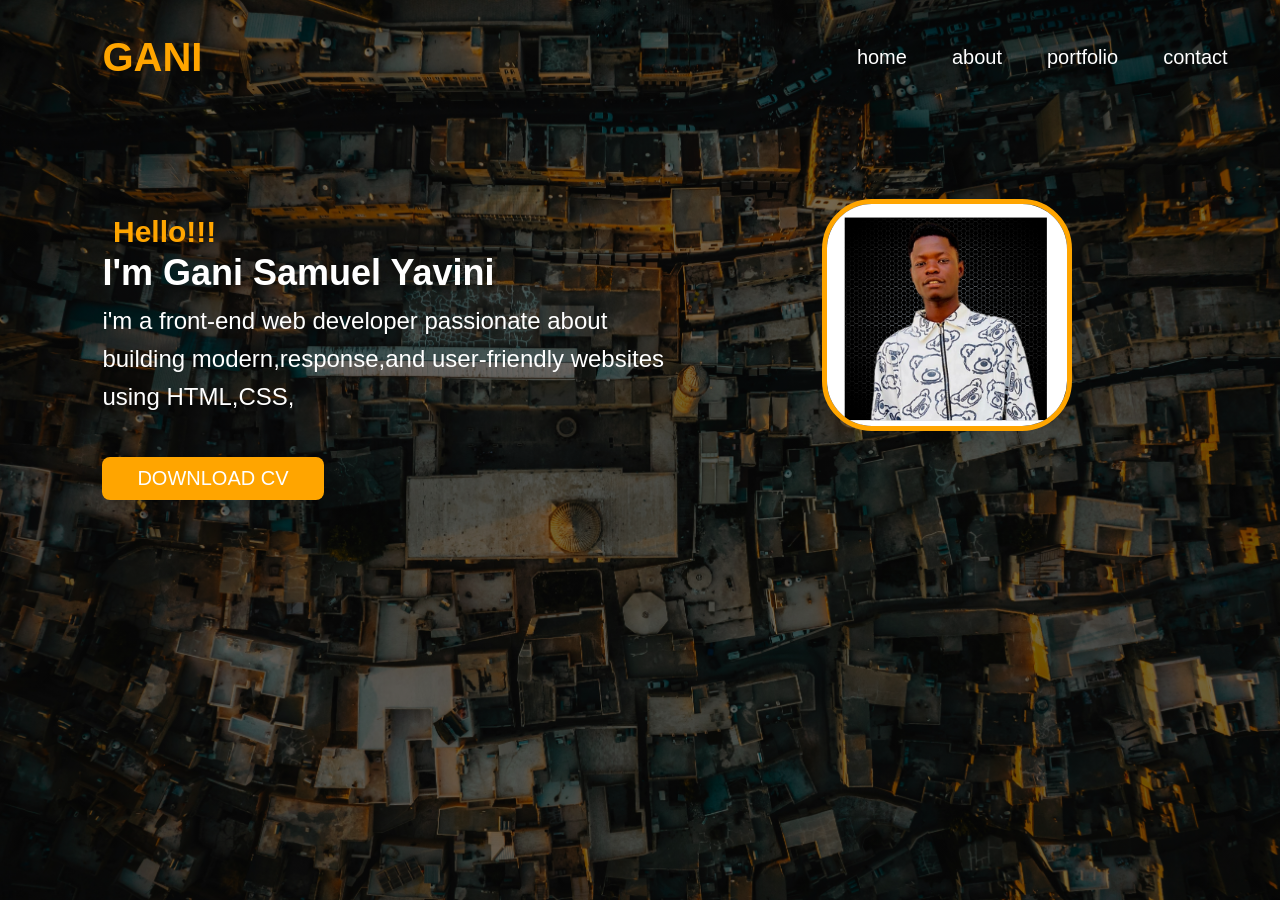
==== index.html @ 454b15b4 "Fix HTML formatting and structure" ====
<!DOCTYPE html>
<html lang="en">

<head>
         
  <!-- ===== META & BASIC SET UP ===== -->
  <meta charset="UTF-8">
  <meta http-equiv="X-UA-compatible " content="IE=edge">
  <meta name="viewport" content="width=device-width, initial-scale=1.0">
  
  

  <!-- ===== < PAGE TITLE ===== -->
  <title>GANI SAMUEL YAVINI| WEB DEVELOPER</title>

  <!-- ===== META TAGS ===== -->
  <meta name="DESCRIPTION"
    content=" I M GANI SAMUEL YAVINI- A PASSIONATE WEB DEVELOPER , I M RUN  HTML, CSS">
  <meta name="KEYWORDS"
    content="GANI SAMUEL YAVINI- I BASIC ON BOTH BACK-END AND FRONT-END WEB DEVELOPMENT,WUKARI,TARABA STATE,NIGERIA WEB DEVELOPER">
  <meta name="AUTHOR" content="GANI SAMUEL YAVINI ">

  <!-- ===== FAVICON ===== -->
  <Link rel="ICON"  type="IMAGE\PNG" href="favcon-save/sammy photo.jpg">

  <!-- ===== CUSTOM CSS ===== -->
    <link rel="stylesheet" href="style.css">

</head>



<body>  
      
  
  <header>
           <h1 class="menu">GANI</h1>
         <h1 class="hello">Hello!!!</h1>
     <nav> 
          <ul>
                <li><a href="index.html">home</a></li>
                <li><a href="about.html">about</a></li>
                <li><a href="portfolio.html">portfolio</a></li>
                <li><a href="contact.html">contact</a></li>

          </ul>
    </nav>
           
  </header>
     
<main>

    <section class="hero">
      <div class="hero-text">
               <h2 class="star" id="title">I'm Gani Samuel Yavini</h2>
               <P> i'm a front-end web developer passionate about building modern,response,and user-friendly websites using HTML,CSS,</P>
      
          <button id="cvbutton">DOWNLOAD CV</button>
         
      </div>
           <div class=" image">
               <img src="pro.png" alt="my portfolio">
            </div>
    </section>
</main>


     <!-- ==== javascript connection ==== -->
      <script src="script.js"></script>



</body>


   
</html>
---- style.css ----
* {
     margin:0;
     padding:0;
     box-sizing: border-box;
}


html {
    scroll-behavior: smooth;
}


/* BODY */
body{
    background: linear-gradient(rgba(0,0,0,0.55), rgba(0,0,0,0.55)),
                    url("SECOND.jpg");
    background-size: cover;
    background-position: center;
    background-repeat: no-repeat;
    min-height: 100vh;
    color: white;
    font-family: Arial, Helvetica, sans-serif;
}

/* HEADER */
header{
    display:flex;
    justify-content:space-between;
    align-items:center;
    padding:25px 8%;
}

/* LOGO */
.menu{
    color:orange;
    font-size:40px;
    margin:0;
}
.hello{
    color:orange;
    font-size:30px;
    margin-bottom:30px;
    position: relative;
    right: 330px;
    top: 190px;
}

button {
    margin-top: 30px;
    padding: 10px 35px;
    font-size: 20px;
    background: orange;
    color: white;
    border: none;
    border-radius: 8px;
    cursor: pointer;
    position: relative;
    top: 10px;
}


/* NAVIGATION */
nav ul{
    display:flex;
    list-style:none;
    gap:25px;
    padding:0;
    margin:0;
}

nav a{
    color:white;
    text-decoration:none;
    font-size:20px;
    margin-left: 20px;
    position: relative;
    left: 50px;

}


/* HERO SECTION */
.hero{
  width:80%;
  max-width:1200px;
    padding:80px 8%;
    display: flex;
    justify-content: space-between;
    align-items: center;
}

.hero-text {
    flex: 1;
    line-height: 1.6;
    font-size: x-large;
    position: relative;
    top: 50px;
}

.image img {
    width: 250px;
    height: auto;
    position: relative;
    left: 150px;
    object-fit: cover;
    border-radius: 50px;
      border: 5px solid orange;
} 

/* ABOUT SECTION */

.about {
    min-height: 80vh;
    display: flex;
    align-items: center;
    justify-content: center;
    gap: 70px;
    padding: 50px 8%;
}

/* IMAGE */

.about-image img {
    width: 300px;
    height: 300px;
    object-fit: cover;
    border-radius: 60%;
    border: 5px solid orange;
}

/* TEXT */

.about-text {
    max-width: 600px;
}

.about-text h2 {
    color: orange;
    font-size: 45px;
    margin-bottom: 10px;
}

.about-text h3 {
    font-size: 30px;
    margin-bottom: 20px;
}

.about-text p {
    font-size: 18px;
    line-height: 1.7;
    margin-bottom: 15px;
}

/* BUTTON */

.about-btn {
    display: inline-block;
    margin-top: 15px;
    padding: 12px 25px;
    background: orange;
    color: black;
    text-decoration: none;
    border-radius: 5px;
    font-weight: bold;
}

.about-btn:hover {
    background: white;
    color: orange;
}
    

/* CONTACT SECTION */

.contact {
    min-height: 80vh;
    display: flex;
    justify-content: center;
    align-items: center;
    gap: 80px;
    padding: 60px 8%;
}

/* CONTACT TEXT */

.contact-text {
    max-width: 450px;
}

.contact-text h2 {
    color: orange;
    font-size: 45px;
    margin-bottom: 15px;
}

.contact-text h3 {
    font-size: 30px;
    margin-bottom: 20px;
}

.contact-text p {
    font-size: 18px;
    line-height: 1.6;
    margin-bottom: 12px;
}

/* CONTACT FORM */

.contact-form {
    width: 400px;
    display: flex;
    flex-direction: column;
    gap: 15px;
}

.contact-form input,
.contact-form textarea {
    width: 100%;
    padding: 15px;
    border: none;
    outline: none;
    border-radius: 5px;
    font-size: 16px;
    box-sizing: border-box;
}

.contact-form textarea {
    resize: vertical;
}

/* SEND BUTTON */

.contact-form button {
    padding: 15px;
    border: none;
    border-radius: 5px;
    background: orange;
    color: black;
    font-size: 17px;
    font-weight: bold;
    cursor: pointer;
}

.contact-form button:hover {
    background: white;
    color: orange;
}

/* PORTFOLIO */

.portfolio {
    min-height: 80vh;
    padding: 60px 8%;
    text-align: center;
}

.portfolio h2 {
    color: orange;
    font-size: 45px;
    margin-bottom: 10px;
}

.portfolio-intro {
    font-size: 18px;
    margin-bottom: 40px;
}

.project-container {
    display: flex;
    justify-content: center;
    gap: 70px;
    flex-wrap: wrap;
}

.project-card {
    width: 300px;
    background: rgba(255, 255, 255, 0.1);
    padding: 20px;
    border-radius: 10px;
    backdrop-filter: blur(5px);
}

.project-card img {
    width: 100%;
    height: 180px;
    object-fit: cover;
    border-radius: 8px;
}

.project-card h3 {
    margin: 15px 0 10px;
    font-size: 24px;
}

.project-card p {
    line-height: 1.5;
    margin-bottom: 20px;
}

.project-btn {
    display: inline-block;
    padding: 10px 20px;
    background: orange;
    color: black;
    text-decoration: none;
    border-radius: 5px;
    font-weight: bold;
}

.project-btn:hover {
    background: white;
    color: orange;
}
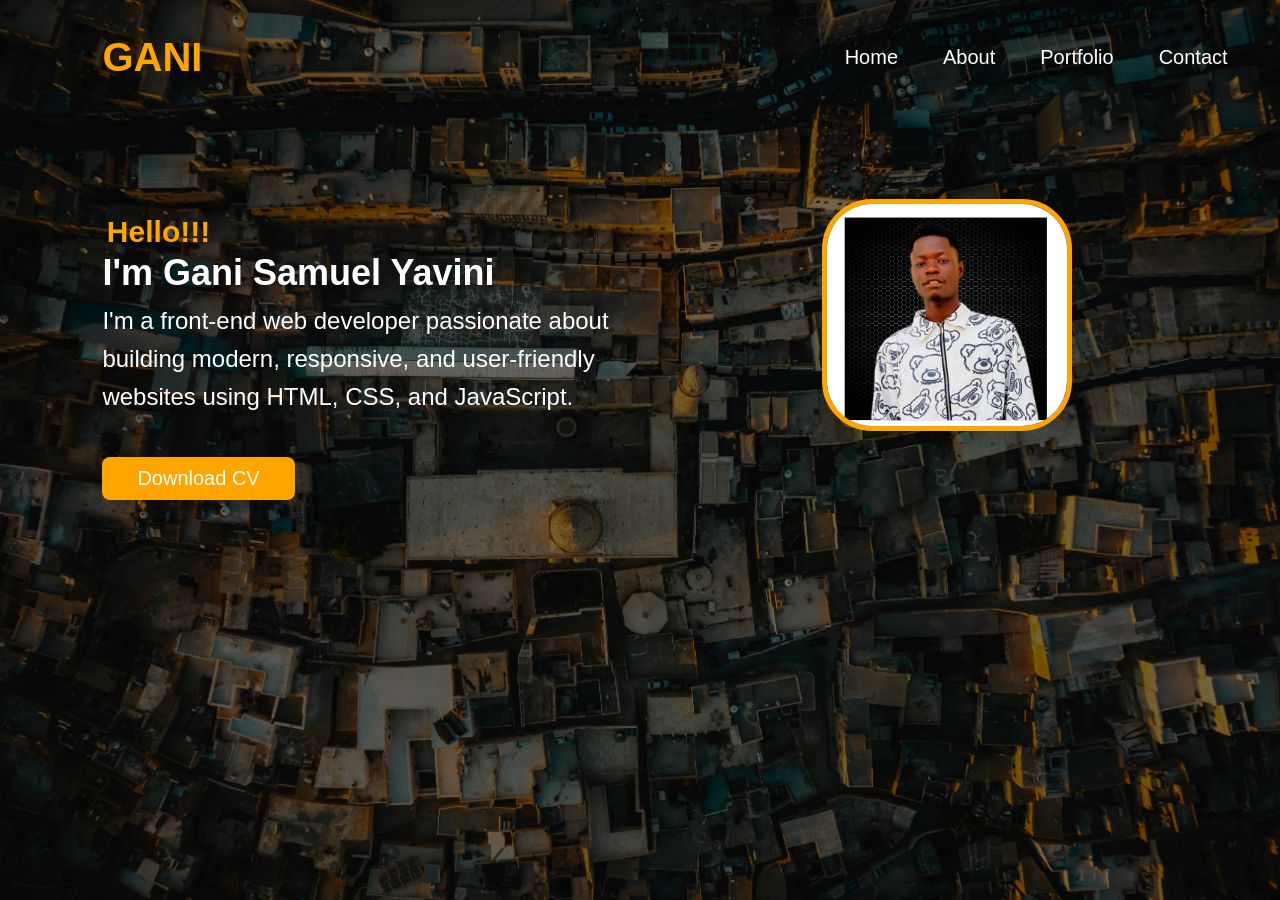
==== commit 42657e9b: "Create portfolio website" ====
--- a/index.html
+++ b/index.html
@@ -1,77 +1,87 @@
-<!DOCTYPE html>
-<html lang="en">
-
-<head>
-         
-  <!-- ===== META & BASIC SET UP ===== -->
-  <meta charset="UTF-8">
-  <meta http-equiv="X-UA-compatible " content="IE=edge">
-  <meta name="viewport" content="width=device-width, initial-scale=1.0">
-  
-  
-
-  <!-- ===== < PAGE TITLE ===== -->
-  <title>GANI SAMUEL YAVINI| WEB DEVELOPER</title>
-
-  <!-- ===== META TAGS ===== -->
-  <meta name="DESCRIPTION"
-    content=" I M GANI SAMUEL YAVINI- A PASSIONATE WEB DEVELOPER , I M RUN  HTML, CSS">
-  <meta name="KEYWORDS"
-    content="GANI SAMUEL YAVINI- I BASIC ON BOTH BACK-END AND FRONT-END WEB DEVELOPMENT,WUKARI,TARABA STATE,NIGERIA WEB DEVELOPER">
-  <meta name="AUTHOR" content="GANI SAMUEL YAVINI ">
-
-  <!-- ===== FAVICON ===== -->
-  <Link rel="ICON"  type="IMAGE\PNG" href="favcon-save/sammy photo.jpg">
-
-  <!-- ===== CUSTOM CSS ===== -->
-    <link rel="stylesheet" href="style.css">
-
-</head>
-
-
-
-<body>  
-      
-  
-  <header>
-           <h1 class="menu">GANI</h1>
-         <h1 class="hello">Hello!!!</h1>
-     <nav> 
-          <ul>
-                <li><a href="index.html">home</a></li>
-                <li><a href="about.html">about</a></li>
-                <li><a href="portfolio.html">portfolio</a></li>
-                <li><a href="contact.html">contact</a></li>
-
-          </ul>
-    </nav>
-           
-  </header>
-     
-<main>
-
-    <section class="hero">
-      <div class="hero-text">
-               <h2 class="star" id="title">I'm Gani Samuel Yavini</h2>
-               <P> i'm a front-end web developer passionate about building modern,response,and user-friendly websites using HTML,CSS,</P>
-      
-          <button id="cvbutton">DOWNLOAD CV</button>
-         
-      </div>
-           <div class=" image">
-               <img src="pro.png" alt="my portfolio">
-            </div>
-    </section>
-</main>
-
-
-     <!-- ==== javascript connection ==== -->
-      <script src="script.js"></script>
-
-
-
-</body>
-
-
-   
-</html>  
+<!DOCTYPE html>
+<html lang="en">
+
+<head>
+    <!-- ===== META & BASIC SETUP ===== -->
+    <meta charset="UTF-8">
+    <meta http-equiv="X-UA-Compatible" content="IE=edge">
+    <meta name="viewport" content="width=device-width, initial-scale=1.0">
+
+    <!-- ===== PAGE TITLE ===== -->
+    <title>Gani Samuel Yavini | Web Developer</title>
+
+    <!-- ===== META TAGS ===== -->
+    <meta name="description"
+        content="I'm Gani Samuel Yavini, a passionate front-end web developer who builds modern, responsive, and user-friendly websites.">
+
+    <meta name="keywords"
+        content="Gani Samuel Yavini, Web Developer, Front-End Developer, HTML, CSS, JavaScript, Nigeria">
+
+    <meta name="author" content="Gani Samuel Yavini">
+
+    <!-- ===== FAVICON ===== -->
+    <link rel="icon" type="image/jpeg" href="sammy photo.jpg">
+
+    <!-- ===== CUSTOM CSS ===== -->
+    <link rel="stylesheet" href="style.css">
+</head>
+
+<body>
+
+    <!-- ===== HEADER ===== -->
+    <header>
+
+        <h1 class="menu">GANI</h1>
+
+        <h1 class="hello">Hello!!!</h1>
+
+        <nav>
+            <ul>
+                <li><a href="index.html">Home</a></li>
+                <li><a href="about.html">About</a></li>
+                <li><a href="portfolio.html">Portfolio</a></li>
+                <li><a href="contact.html">Contact</a></li>
+            </ul>
+        </nav>
+
+    </header>
+
+    <!-- ===== MAIN CONTENT ===== -->
+    <main>
+
+        <section class="hero">
+
+            <div class="hero-text">
+
+                <h2 class="star">I'm Gani Samuel Yavini</h2>
+
+                <p>
+                    I'm a front-end web developer passionate about building
+                    modern, responsive, and user-friendly websites using
+                    HTML, CSS, and JavaScript.
+                </p>
+
+                <div class="hero-buttons">
+
+                    <button id="cvbutton">
+                        Download CV
+                    </button>
+
+                </div>
+
+            </div>
+
+            <div class="image">
+                <img src="pro.png" alt="Gani Samuel Yavini - Web Developer">
+            </div>
+
+        </section>
+
+    </main>
+
+    <!-- ===== JAVASCRIPT ===== -->
+    <script src="script.js"></script>
+
+</body>
+
+</html>
--- a/style.css
+++ b/style.css
@@ -1,316 +1,316 @@
-* {
-     margin:0;
-     padding:0;
-     box-sizing: border-box;
-}
-
-
-html {
-    scroll-behavior: smooth;
-}
-
-
-/* BODY */
-body{
-    background: linear-gradient(rgba(0,0,0,0.55), rgba(0,0,0,0.55)),
-                    url("SECOND.jpg");
-    background-size: cover;
-    background-position: center;
-    background-repeat: no-repeat;
-    min-height: 100vh;
-    color: white;
-    font-family: Arial, Helvetica, sans-serif;
-}
-
-/* HEADER */
-header{
-    display:flex;
-    justify-content:space-between;
-    align-items:center;
-    padding:25px 8%;
-}
-
-/* LOGO */
-.menu{
-    color:orange;
-    font-size:40px;
-    margin:0;
-}
-.hello{
-    color:orange;
-    font-size:30px;
-    margin-bottom:30px;
-    position: relative;
-    right: 330px;
-    top: 190px;
-}
-
-button {
-    margin-top: 30px;
-    padding: 10px 35px;
-    font-size: 20px;
-    background: orange;
-    color: white;
-    border: none;
-    border-radius: 8px;
-    cursor: pointer;
-    position: relative;
-    top: 10px;
-}
-
-
-/* NAVIGATION */
-nav ul{
-    display:flex;
-    list-style:none;
-    gap:25px;
-    padding:0;
-    margin:0;
-}
-
-nav a{
-    color:white;
-    text-decoration:none;
-    font-size:20px;
-    margin-left: 20px;
-    position: relative;
-    left: 50px;
-
-}
-
-
-/* HERO SECTION */
-.hero{
-  width:80%;
-  max-width:1200px;
-    padding:80px 8%;
-    display: flex;
-    justify-content: space-between;
-    align-items: center;
-}
-
-.hero-text {
-    flex: 1;
-    line-height: 1.6;
-    font-size: x-large;
-    position: relative;
-    top: 50px;
-}
-
-.image img {
-    width: 250px;
-    height: auto;
-    position: relative;
-    left: 150px;
-    object-fit: cover;
-    border-radius: 50px;
-      border: 5px solid orange;
-} 
-
-/* ABOUT SECTION */
-
-.about {
-    min-height: 80vh;
-    display: flex;
-    align-items: center;
-    justify-content: center;
-    gap: 70px;
-    padding: 50px 8%;
-}
-
-/* IMAGE */
-
-.about-image img {
-    width: 300px;
-    height: 300px;
-    object-fit: cover;
-    border-radius: 60%;
-    border: 5px solid orange;
-}
-
-/* TEXT */
-
-.about-text {
-    max-width: 600px;
-}
-
-.about-text h2 {
-    color: orange;
-    font-size: 45px;
-    margin-bottom: 10px;
-}
-
-.about-text h3 {
-    font-size: 30px;
-    margin-bottom: 20px;
-}
-
-.about-text p {
-    font-size: 18px;
-    line-height: 1.7;
-    margin-bottom: 15px;
-}
-
-/* BUTTON */
-
-.about-btn {
-    display: inline-block;
-    margin-top: 15px;
-    padding: 12px 25px;
-    background: orange;
-    color: black;
-    text-decoration: none;
-    border-radius: 5px;
-    font-weight: bold;
-}
-
-.about-btn:hover {
-    background: white;
-    color: orange;
-}
-    
-
-/* CONTACT SECTION */
-
-.contact {
-    min-height: 80vh;
-    display: flex;
-    justify-content: center;
-    align-items: center;
-    gap: 80px;
-    padding: 60px 8%;
-}
-
-/* CONTACT TEXT */
-
-.contact-text {
-    max-width: 450px;
-}
-
-.contact-text h2 {
-    color: orange;
-    font-size: 45px;
-    margin-bottom: 15px;
-}
-
-.contact-text h3 {
-    font-size: 30px;
-    margin-bottom: 20px;
-}
-
-.contact-text p {
-    font-size: 18px;
-    line-height: 1.6;
-    margin-bottom: 12px;
-}
-
-/* CONTACT FORM */
-
-.contact-form {
-    width: 400px;
-    display: flex;
-    flex-direction: column;
-    gap: 15px;
-}
-
-.contact-form input,
-.contact-form textarea {
-    width: 100%;
-    padding: 15px;
-    border: none;
-    outline: none;
-    border-radius: 5px;
-    font-size: 16px;
-    box-sizing: border-box;
-}
-
-.contact-form textarea {
-    resize: vertical;
-}
-
-/* SEND BUTTON */
-
-.contact-form button {
-    padding: 15px;
-    border: none;
-    border-radius: 5px;
-    background: orange;
-    color: black;
-    font-size: 17px;
-    font-weight: bold;
-    cursor: pointer;
-}
-
-.contact-form button:hover {
-    background: white;
-    color: orange;
-}
-
-/* PORTFOLIO */
-
-.portfolio {
-    min-height: 80vh;
-    padding: 60px 8%;
-    text-align: center;
-}
-
-.portfolio h2 {
-    color: orange;
-    font-size: 45px;
-    margin-bottom: 10px;
-}
-
-.portfolio-intro {
-    font-size: 18px;
-    margin-bottom: 40px;
-}
-
-.project-container {
-    display: flex;
-    justify-content: center;
-    gap: 70px;
-    flex-wrap: wrap;
-}
-
-.project-card {
-    width: 300px;
-    background: rgba(255, 255, 255, 0.1);
-    padding: 20px;
-    border-radius: 10px;
-    backdrop-filter: blur(5px);
-}
-
-.project-card img {
-    width: 100%;
-    height: 180px;
-    object-fit: cover;
-    border-radius: 8px;
-}
-
-.project-card h3 {
-    margin: 15px 0 10px;
-    font-size: 24px;
-}
-
-.project-card p {
-    line-height: 1.5;
-    margin-bottom: 20px;
-}
-
-.project-btn {
-    display: inline-block;
-    padding: 10px 20px;
-    background: orange;
-    color: black;
-    text-decoration: none;
-    border-radius: 5px;
-    font-weight: bold;
-}
-
-.project-btn:hover {
-    background: white;
-    color: orange;
-}
-
-
-    
+* {
+     margin:0;
+     padding:0;
+     box-sizing: border-box;
+}
+
+
+html {
+    scroll-behavior: smooth;
+}
+
+
+/* BODY */
+body{
+    background: linear-gradient(rgba(0,0,0,0.55), rgba(0,0,0,0.55)),
+                    url(SECOND.jpg);
+    background-size: cover;
+    background-position: center;
+    background-repeat: no-repeat;
+    min-height: 100vh;
+    color: white;
+    font-family: Arial, Helvetica, sans-serif;
+}
+
+/* HEADER */
+header{
+    display:flex;
+    justify-content:space-between;
+    align-items:center;
+    padding:25px 8%;
+}
+
+/* LOGO */
+.menu{
+    color:orange;
+    font-size:40px;
+    margin:0;
+}
+.hello{
+    color:orange;
+    font-size:30px;
+    margin-bottom:30px;
+    position: relative;
+    right: 330px;
+    top: 190px;
+}
+
+button {
+    margin-top: 30px;
+    padding: 10px 35px;
+    font-size: 20px;
+    background: orange;
+    color: white;
+    border: none;
+    border-radius: 8px;
+    cursor: pointer;
+    position: relative;
+    top: 10px;
+}
+
+
+/* NAVIGATION */
+nav ul{
+    display:flex;
+    list-style:none;
+    gap:25px;
+    padding:0;
+    margin:0;
+}
+
+nav a{
+    color:white;
+    text-decoration:none;
+    font-size:20px;
+    margin-left: 20px;
+    position: relative;
+    left: 50px;
+
+}
+
+
+/* HERO SECTION */
+.hero{
+  width:80%;
+  max-width:1200px;
+    padding:80px 8%;
+    display: flex;
+    justify-content: space-between;
+    align-items: center;
+}
+
+.hero-text {
+    flex: 1;
+    line-height: 1.6;
+    font-size: x-large;
+    position: relative;
+    top: 50px;
+}
+
+.image img {
+    width: 250px;
+    height: auto;
+    position: relative;
+    left: 150px;
+    object-fit: cover;
+    border-radius: 50px;
+      border: 5px solid orange;
+} 
+
+/* ABOUT SECTION */
+
+.about {
+    min-height: 80vh;
+    display: flex;
+    align-items: center;
+    justify-content: center;
+    gap: 70px;
+    padding: 50px 8%;
+}
+
+/* IMAGE */
+
+.about-image img {
+    width: 300px;
+    height: 300px;
+    object-fit: cover;
+    border-radius: 60%;
+    border: 5px solid orange;
+}
+
+/* TEXT */
+
+.about-text {
+    max-width: 600px;
+}
+
+.about-text h2 {
+    color: orange;
+    font-size: 45px;
+    margin-bottom: 10px;
+}
+
+.about-text h3 {
+    font-size: 30px;
+    margin-bottom: 20px;
+}
+
+.about-text p {
+    font-size: 18px;
+    line-height: 1.7;
+    margin-bottom: 15px;
+}
+
+/* BUTTON */
+
+.about-btn {
+    display: inline-block;
+    margin-top: 15px;
+    padding: 12px 25px;
+    background: orange;
+    color: black;
+    text-decoration: none;
+    border-radius: 5px;
+    font-weight: bold;
+}
+
+.about-btn:hover {
+    background: white;
+    color: orange;
+}
+    
+
+/* CONTACT SECTION */
+
+.contact {
+    min-height: 80vh;
+    display: flex;
+    justify-content: center;
+    align-items: center;
+    gap: 80px;
+    padding: 60px 8%;
+}
+
+/* CONTACT TEXT */
+
+.contact-text {
+    max-width: 450px;
+}
+
+.contact-text h2 {
+    color: orange;
+    font-size: 45px;
+    margin-bottom: 15px;
+}
+
+.contact-text h3 {
+    font-size: 30px;
+    margin-bottom: 20px;
+}
+
+.contact-text p {
+    font-size: 18px;
+    line-height: 1.6;
+    margin-bottom: 12px;
+}
+
+/* CONTACT FORM */
+
+.contact-form {
+    width: 400px;
+    display: flex;
+    flex-direction: column;
+    gap: 15px;
+}
+
+.contact-form input,
+.contact-form textarea {
+    width: 100%;
+    padding: 15px;
+    border: none;
+    outline: none;
+    border-radius: 5px;
+    font-size: 16px;
+    box-sizing: border-box;
+}
+
+.contact-form textarea {
+    resize: vertical;
+}
+
+/* SEND BUTTON */
+
+.contact-form button {
+    padding: 15px;
+    border: none;
+    border-radius: 5px;
+    background: orange;
+    color: black;
+    font-size: 17px;
+    font-weight: bold;
+    cursor: pointer;
+}
+
+.contact-form button:hover {
+    background: white;
+    color: orange;
+}
+
+/* PORTFOLIO */
+
+.portfolio {
+    min-height: 80vh;
+    padding: 60px 8%;
+    text-align: center;
+}
+
+.portfolio h2 {
+    color: orange;
+    font-size: 45px;
+    margin-bottom: 10px;
+}
+
+.portfolio-intro {
+    font-size: 18px;
+    margin-bottom: 40px;
+}
+
+.project-container {
+    display: flex;
+    justify-content: center;
+    gap: 70px;
+    flex-wrap: wrap;
+}
+
+.project-card {
+    width: 300px;
+    background: rgba(255, 255, 255, 0.1);
+    padding: 20px;
+    border-radius: 10px;
+    backdrop-filter: blur(5px);
+}
+
+.project-card img {
+    width: 100%;
+    height: 180px;
+    object-fit: cover;
+    border-radius: 8px;
+}
+
+.project-card h3 {
+    margin: 15px 0 10px;
+    font-size: 24px;
+}
+
+.project-card p {
+    line-height: 1.5;
+    margin-bottom: 20px;
+}
+
+.project-btn {
+    display: inline-block;
+    padding: 10px 20px;
+    background: orange;
+    color: black;
+    text-decoration: none;
+    border-radius: 5px;
+    font-weight: bold;
+}
+
+.project-btn:hover {
+    background: white;
+    color: orange;
+}
+
+
+    
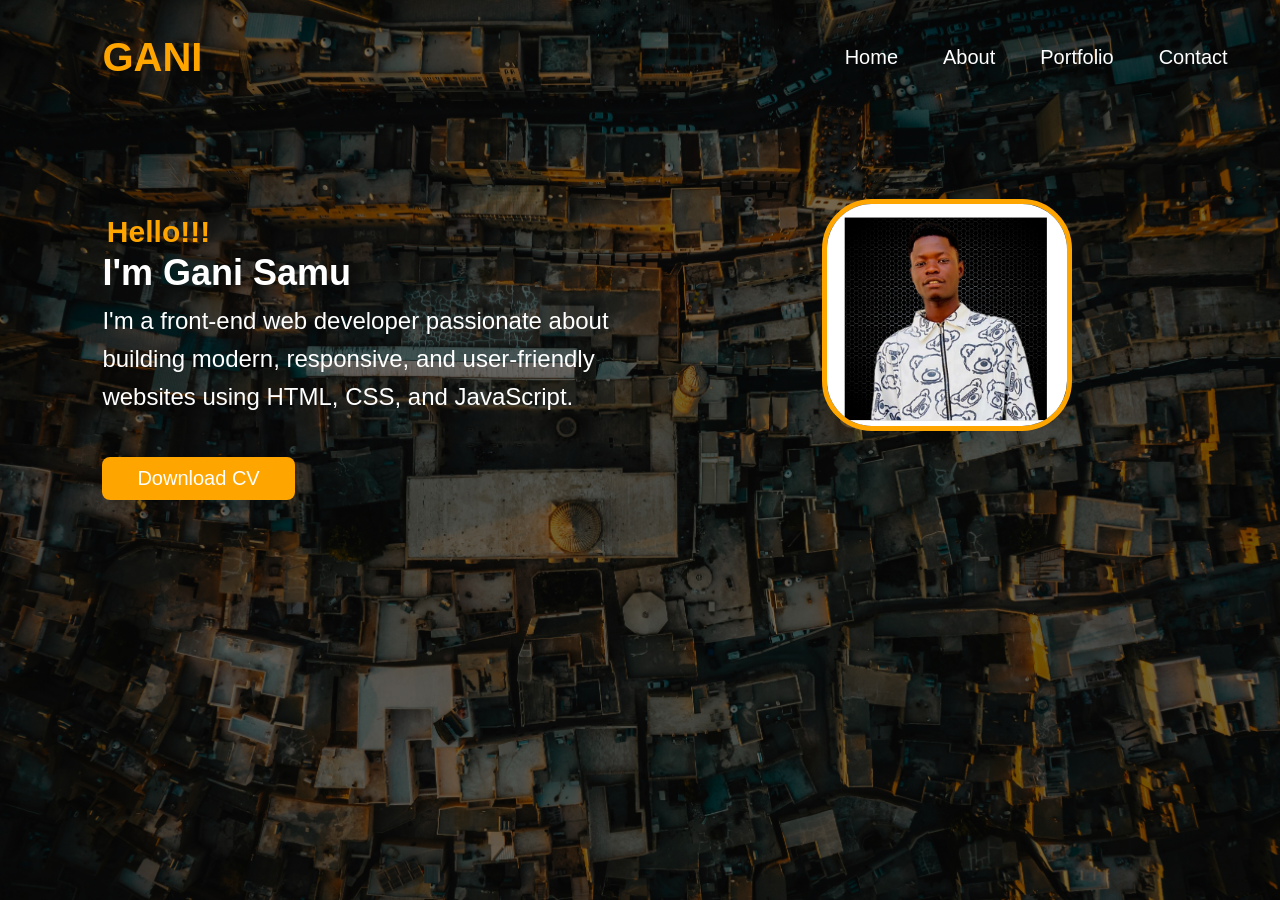
==== commit 5b9bc2f3: "update my js" ====
--- a/index.html
+++ b/index.html
@@ -53,7 +53,10 @@
 
             <div class="hero-text">
 
-                <h2 class="star">I'm Gani Samuel Yavini</h2>
+                
+                <h2 class="star">
+    <span id="typing"></span>
+</h2>
 
                 <p>
                     I'm a front-end web developer passionate about building
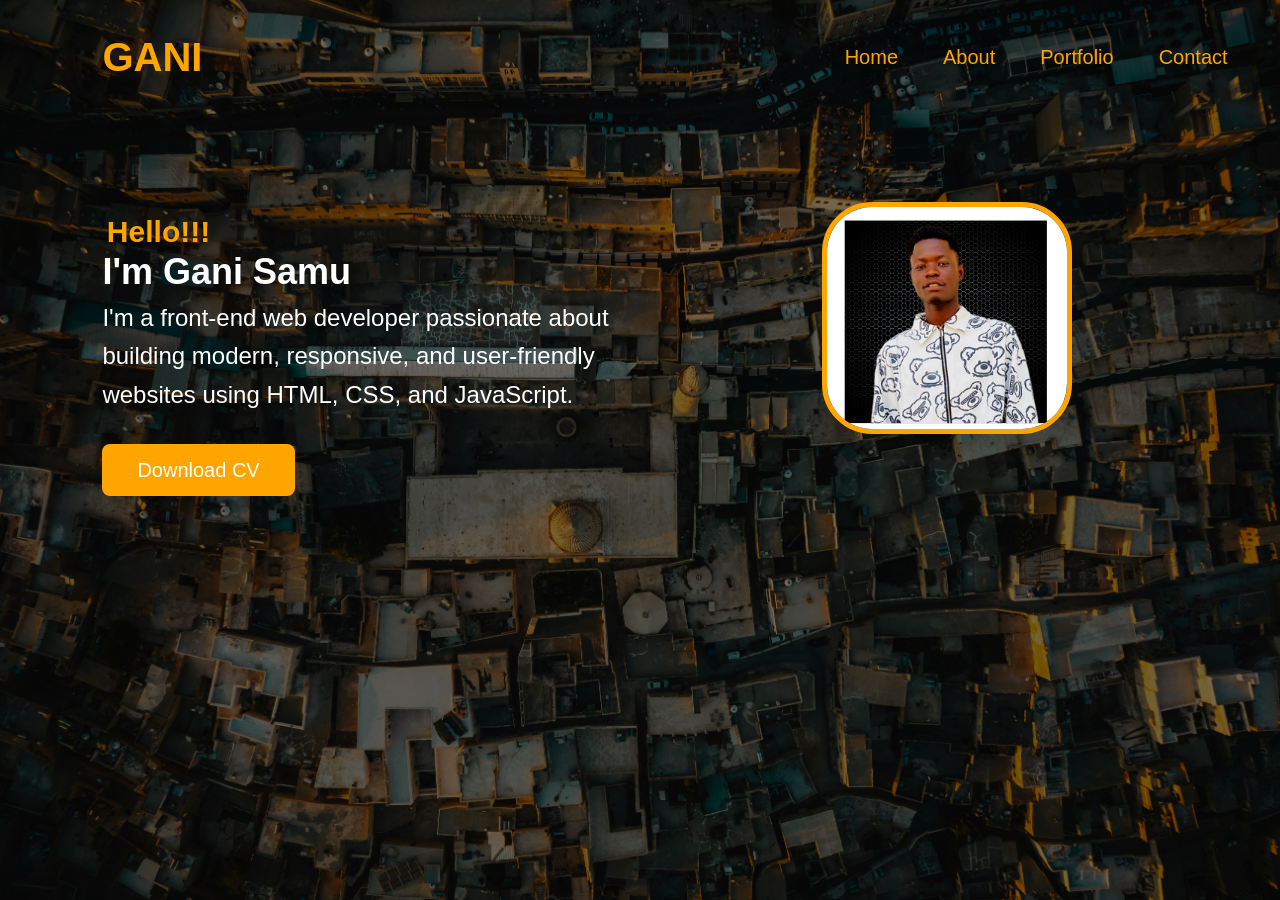
==== commit 7dbdb94e: "update them my portfolio" ====
--- a/index.html
+++ b/index.html
@@ -34,15 +34,17 @@
         <h1 class="menu">GANI</h1>
 
         <h1 class="hello">Hello!!!</h1>
+    
 
         <nav>
             <ul>
-                <li><a href="index.html">Home</a></li>
-                <li><a href="about.html">About</a></li>
-                <li><a href="portfolio.html">Portfolio</a></li>
-                <li><a href="contact.html">Contact</a></li>
+                <li><a href="index.html" class="active">Home</a></li>
+                <li><a href="about.html" class="active">About</a></li>
+                <li><a href="portfolio.html" class="active">Portfolio</a></li>
+                <li><a href="contact.html" class="active">Contact</a></li>
             </ul>
-        </nav>
+        </nav> 
+
 
     </header>
 
@@ -63,14 +65,16 @@
                     modern, responsive, and user-friendly websites using
                     HTML, CSS, and JavaScript.
                 </p>
+            
 
+                
                 <div class="hero-buttons">
 
-                    <button id="cvbutton">
-                        Download CV
-                    </button>
+    <a href="GANI SAMUEL YAVINI-CV.pdf" download id="cvbutton">
+        Download CV
+    </a>
 
-                </div>
+</div>
 
             </div>
 
@@ -82,6 +86,7 @@
 
     </main>
 
+
     <!-- ===== JAVASCRIPT ===== -->
     <script src="script.js"></script>
 
--- a/style.css
+++ b/style.css
@@ -57,6 +57,45 @@
     position: relative;
     top: 10px;
 }
+/* CV DOWNLOAD BUTTON */
+#cvbutton {
+    /* Makes the link behave like a button */
+    display: inline-block;
+
+    /* Adds space around the button */
+    margin-top: 30px;
+    padding: 10px 35px;
+
+    /* Text styling */
+    font-size: 20px;
+    color: white;
+
+    /* Button background and shape */
+    background: orange;
+    border: none;
+    border-radius: 8px;
+
+    /* Removes the normal link underline */
+    text-decoration: none;
+
+    /* Shows the pointer when hovering */
+    cursor: pointer;
+
+    /* Makes hover animation smooth */
+    transition: 0.3s ease;
+}
+
+/* CV BUTTON HOVER EFFECT */
+#cvbutton:hover {
+    /* Changes the button background */
+    background: white;
+
+    /* Changes the text color */
+    color: orange;
+
+    /* Moves the button slightly upward */
+    transform: translateY(-3px);
+}
 
 
 /* NAVIGATION */
@@ -95,6 +134,19 @@
     font-size: x-large;
     position: relative;
     top: 50px;
+
+}
+
+.hero-text h2 {
+    height: 55px;
+    display: flex;
+    align-items: center;
+}
+
+#typing-text {
+    display: inline-block;
+    color: orange;
+    white-space: nowrap;
 }
 
 .image img {
@@ -217,7 +269,7 @@
 .contact-form textarea {
     width: 100%;
     padding: 15px;
-    border: none;
+    border: 2px solid transparent;
     outline: none;
     border-radius: 5px;
     font-size: 16px;
@@ -226,6 +278,15 @@
 
 .contact-form textarea {
     resize: vertical;
+}
+
+/* CONTACT FORM FOCUS EFFECT */
+
+.contact-form input:focus,
+.contact-form textarea:focus {
+    border: 2px solid orange;
+    box-shadow: 0 0 10px rgba(255, 165, 0, 0.5);
+    transition: 0.3s ease;
 }
 
 /* SEND BUTTON */
@@ -239,11 +300,23 @@
     font-size: 17px;
     font-weight: bold;
     cursor: pointer;
+    transition: 0.3s ease;
 }
 
 .contact-form button:hover {
     background: white;
     color: orange;
+}
+
+/* SEND BUTTON HOVER */
+.contact-form button:hover {
+    background: white;
+    color: orange;
+}
+
+/* SEND BUTTON WHEN CLICKED */
+.contact-form button:active {
+    transform: scale(0.95);
 }
 
 /* PORTFOLIO */
@@ -278,6 +351,13 @@
     padding: 20px;
     border-radius: 10px;
     backdrop-filter: blur(5px);
+
+    transition: transform 0.3s ease, box-shadow 0.3s ease;
+}
+
+.project-card:hover {
+    transform: translateY(-10px);
+    box-shadow: 0 15px 30px rgba(0, 0, 0, 0.3);
 }
 
 .project-card img {
@@ -312,5 +392,93 @@
     color: orange;
 }
 
-
-    
+/* PAGE TRANSITION */
+
+body {
+    opacity: 0;
+    animation: pageFadeIn 0.8s ease forwards;
+}
+
+@keyframes pageFadeIn {
+    from {
+        opacity: 0;
+        transform: translateY(10px);
+    }
+
+    to {
+        opacity: 1;
+        transform: translateY(0);
+    }
+
+}
+
+/* Changes the navigation link color to orange when the user hovers over it
+   or when the link has the active class */
+nav a:hover,
+nav a.active {
+    color: orange;
+}
+
+/* ============================= */
+/* MOBILE RESPONSIVE DESIGN */
+/* ============================= */
+
+@media (max-width: 768px) {
+
+    /* HEADER */
+    header {
+        flex-direction: column;
+        gap: 20px;
+        padding: 20px;
+    }
+
+    /* NAVIGATION */
+    nav ul {
+        flex-direction: column;
+        align-items: center;
+        gap: 15px;
+    }
+
+    nav a {
+        position: static;
+        margin-left: 0;
+        font-size: 18px;
+    }
+
+    /* HERO */
+    .hero {
+        width: 100%;
+        padding: 50px 20px;
+        flex-direction: column;
+        text-align: center;
+    }
+
+    .hero-text {
+        position: static;
+        width: 100%;
+    }
+
+    .hero-text h2 {
+        height: auto;
+        min-height: 55px;
+        justify-content: center;
+    }
+
+    #typing-text {
+        white-space: normal;
+    }
+
+    /* HERO IMAGE */
+    .image img {
+        width: 200px;
+        left: 0;
+        margin-top: 30px;
+    }
+
+    /* HELLO TEXT */
+    .hello {
+        position: static;
+        margin-bottom: 20px;
+    }
+
+}
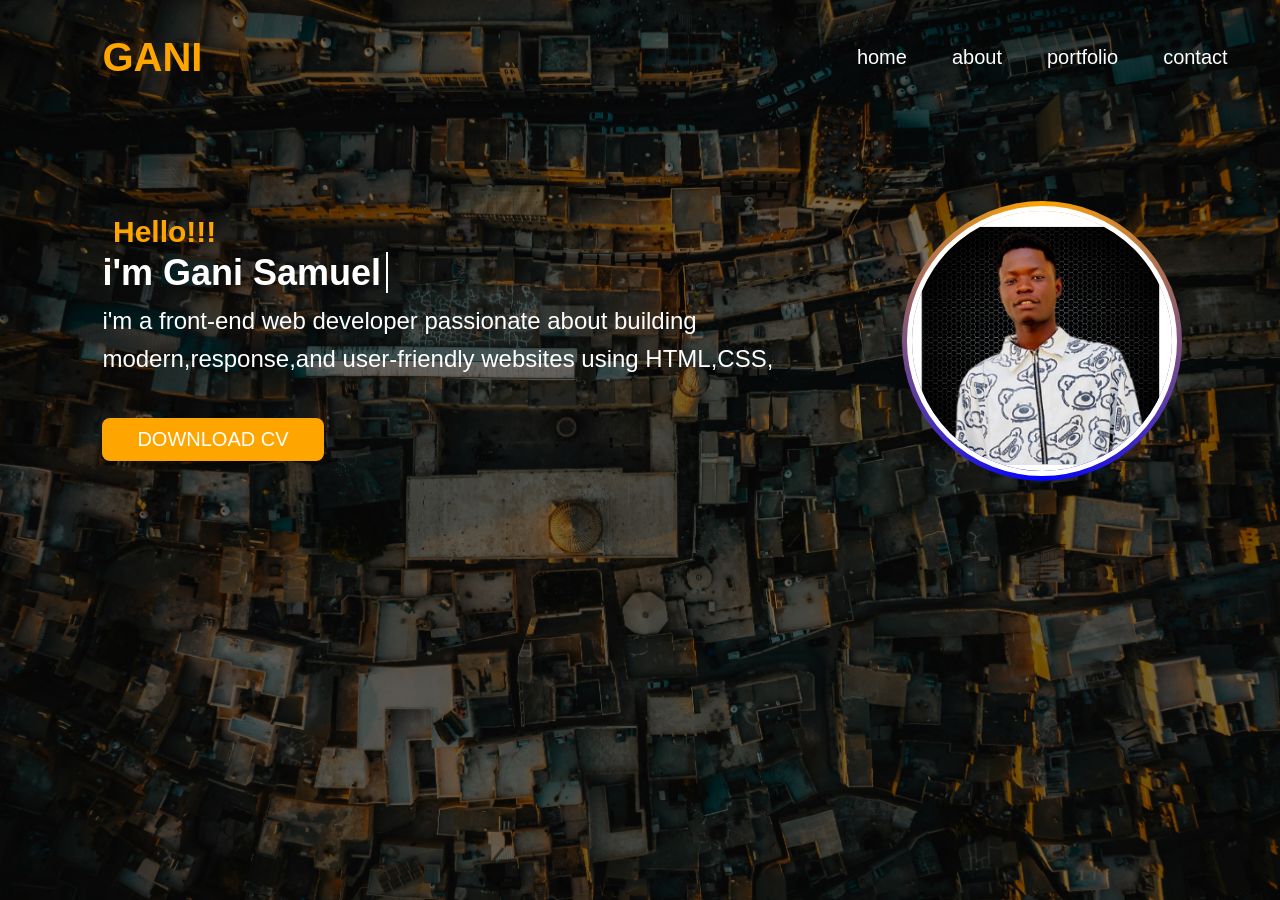
==== commit 2cef904a: "Update portfolio website" ====
--- a/index.html
+++ b/index.html
@@ -1,95 +1,77 @@
-<!DOCTYPE html>
-<html lang="en">
-
-<head>
-    <!-- ===== META & BASIC SETUP ===== -->
-    <meta charset="UTF-8">
-    <meta http-equiv="X-UA-Compatible" content="IE=edge">
-    <meta name="viewport" content="width=device-width, initial-scale=1.0">
-
-    <!-- ===== PAGE TITLE ===== -->
-    <title>Gani Samuel Yavini | Web Developer</title>
-
-    <!-- ===== META TAGS ===== -->
-    <meta name="description"
-        content="I'm Gani Samuel Yavini, a passionate front-end web developer who builds modern, responsive, and user-friendly websites.">
-
-    <meta name="keywords"
-        content="Gani Samuel Yavini, Web Developer, Front-End Developer, HTML, CSS, JavaScript, Nigeria">
-
-    <meta name="author" content="Gani Samuel Yavini">
-
-    <!-- ===== FAVICON ===== -->
-    <link rel="icon" type="image/jpeg" href="sammy photo.jpg">
-
-    <!-- ===== CUSTOM CSS ===== -->
-    <link rel="stylesheet" href="style.css">
-</head>
-
-<body>
-
-    <!-- ===== HEADER ===== -->
-    <header>
-
-        <h1 class="menu">GANI</h1>
-
-        <h1 class="hello">Hello!!!</h1>
-    
-
-        <nav>
-            <ul>
-                <li><a href="index.html" class="active">Home</a></li>
-                <li><a href="about.html" class="active">About</a></li>
-                <li><a href="portfolio.html" class="active">Portfolio</a></li>
-                <li><a href="contact.html" class="active">Contact</a></li>
-            </ul>
-        </nav> 
-
-
-    </header>
-
-    <!-- ===== MAIN CONTENT ===== -->
-    <main>
-
-        <section class="hero">
-
-            <div class="hero-text">
-
-                
-                <h2 class="star">
-    <span id="typing"></span>
-</h2>
-
-                <p>
-                    I'm a front-end web developer passionate about building
-                    modern, responsive, and user-friendly websites using
-                    HTML, CSS, and JavaScript.
-                </p>
-            
-
-                
-                <div class="hero-buttons">
-
-    <a href="GANI SAMUEL YAVINI-CV.pdf" download id="cvbutton">
-        Download CV
-    </a>
-
-</div>
-
-            </div>
-
-            <div class="image">
-                <img src="pro.png" alt="Gani Samuel Yavini - Web Developer">
-            </div>
-
-        </section>
-
-    </main>
-
-
-    <!-- ===== JAVASCRIPT ===== -->
-    <script src="script.js"></script>
-
-</body>
-
-</html>+<!DOCTYPE html>
+<html lang="en">
+
+<head>
+         
+  <!-- ===== META & BASIC SET UP ===== -->
+  <meta charset="UTF-8">
+  <meta http-equiv="X-UA-compatible " content="IE=edge">
+  <meta name="viewport" content="width=device-width, initial-scale=1.0">
+  
+  
+
+  <!-- ===== < PAGE TITLE ===== -->
+  <title>GANI SAMUEL YAVINI| WEB DEVELOPER</title>
+
+  <!-- ===== META TAGS ===== -->
+  <meta name="DESCRIPTION"
+    content=" I M GANI SAMUEL YAVINI- A PASSIONATE WEB DEVELOPER , I M RUN  HTML, CSS">
+  <meta name="KEYWORDS"
+    content="GANI SAMUEL YAVINI- I BASIC ON BOTH BACK-END AND FRONT-END WEB DEVELOPMENT,WUKARI,TARABA STATE,NIGERIA WEB DEVELOPER">
+  <meta name="AUTHOR" content="GANI SAMUEL YAVINI ">
+
+  <!-- ===== FAVICON ===== -->
+  <Link rel="ICON"  type="IMAGE\PNG" href="sammy.favcon.png">
+
+  <!-- ===== CUSTOM CSS ===== -->
+    <link rel="stylesheet" href="style.css">
+
+</head>
+
+
+
+<body>  
+      
+  
+  <header>
+           <h1 class="menu">GANI</h1>
+         <h1 class="hello">Hello!!!</h1>
+     <nav> 
+          <ul>
+                <li><a href="index.html">home</a></li>
+                <li><a href="about.html">about</a></li>
+                <li><a href="portfolio.html">portfolio</a></li>
+                <li><a href="contact.html">contact</a></li>
+
+          </ul>
+    </nav>
+           
+  </header>
+     
+<main>
+
+    <section class="hero">
+      <div class="hero-text">
+               <h2> <span id="typing"></span></h2>
+               <P> i'm a front-end web developer passionate about building modern,response,and user-friendly websites using HTML,CSS,</P>
+      
+          <button id="cvbutton">DOWNLOAD CV</button>
+
+<div class="profile-image">
+    <img src="pro.png" alt="Gani Samuel Yavini">
+</div>
+
+    </section>
+</main>
+
+
+     <!-- ==== javascript connection ==== -->
+      <script src="script.js"></script>
+
+
+
+</body>
+
+
+   
+</html>  
--- a/style.css
+++ b/style.css
@@ -1,484 +1,378 @@
-* {
-     margin:0;
-     padding:0;
-     box-sizing: border-box;
-}
-
-
-html {
-    scroll-behavior: smooth;
-}
-
-
-/* BODY */
-body{
-    background: linear-gradient(rgba(0,0,0,0.55), rgba(0,0,0,0.55)),
-                    url(SECOND.jpg);
-    background-size: cover;
-    background-position: center;
-    background-repeat: no-repeat;
-    min-height: 100vh;
-    color: white;
-    font-family: Arial, Helvetica, sans-serif;
-}
-
-/* HEADER */
-header{
-    display:flex;
-    justify-content:space-between;
-    align-items:center;
-    padding:25px 8%;
-}
-
-/* LOGO */
-.menu{
-    color:orange;
-    font-size:40px;
-    margin:0;
-}
-.hello{
-    color:orange;
-    font-size:30px;
-    margin-bottom:30px;
-    position: relative;
-    right: 330px;
-    top: 190px;
-}
-
-button {
-    margin-top: 30px;
-    padding: 10px 35px;
-    font-size: 20px;
-    background: orange;
-    color: white;
-    border: none;
-    border-radius: 8px;
-    cursor: pointer;
-    position: relative;
-    top: 10px;
-}
-/* CV DOWNLOAD BUTTON */
-#cvbutton {
-    /* Makes the link behave like a button */
-    display: inline-block;
-
-    /* Adds space around the button */
-    margin-top: 30px;
-    padding: 10px 35px;
-
-    /* Text styling */
-    font-size: 20px;
-    color: white;
-
-    /* Button background and shape */
-    background: orange;
-    border: none;
-    border-radius: 8px;
-
-    /* Removes the normal link underline */
-    text-decoration: none;
-
-    /* Shows the pointer when hovering */
-    cursor: pointer;
-
-    /* Makes hover animation smooth */
-    transition: 0.3s ease;
-}
-
-/* CV BUTTON HOVER EFFECT */
-#cvbutton:hover {
-    /* Changes the button background */
-    background: white;
-
-    /* Changes the text color */
-    color: orange;
-
-    /* Moves the button slightly upward */
-    transform: translateY(-3px);
-}
-
-
-/* NAVIGATION */
-nav ul{
-    display:flex;
-    list-style:none;
-    gap:25px;
-    padding:0;
-    margin:0;
-}
-
-nav a{
-    color:white;
-    text-decoration:none;
-    font-size:20px;
-    margin-left: 20px;
-    position: relative;
-    left: 50px;
-
-}
-
-
-/* HERO SECTION */
-.hero{
-  width:80%;
-  max-width:1200px;
-    padding:80px 8%;
-    display: flex;
-    justify-content: space-between;
-    align-items: center;
-}
-
-.hero-text {
-    flex: 1;
-    line-height: 1.6;
-    font-size: x-large;
-    position: relative;
-    top: 50px;
-
-}
-
-.hero-text h2 {
-    height: 55px;
-    display: flex;
-    align-items: center;
-}
-
-#typing-text {
-    display: inline-block;
-    color: orange;
-    white-space: nowrap;
-}
-
-.image img {
-    width: 250px;
-    height: auto;
-    position: relative;
-    left: 150px;
-    object-fit: cover;
-    border-radius: 50px;
-      border: 5px solid orange;
-} 
-
-/* ABOUT SECTION */
-
-.about {
-    min-height: 80vh;
-    display: flex;
-    align-items: center;
-    justify-content: center;
-    gap: 70px;
-    padding: 50px 8%;
-}
-
-/* IMAGE */
-
-.about-image img {
-    width: 300px;
-    height: 300px;
-    object-fit: cover;
-    border-radius: 60%;
-    border: 5px solid orange;
-}
-
-/* TEXT */
-
-.about-text {
-    max-width: 600px;
-}
-
-.about-text h2 {
-    color: orange;
-    font-size: 45px;
-    margin-bottom: 10px;
-}
-
-.about-text h3 {
-    font-size: 30px;
-    margin-bottom: 20px;
-}
-
-.about-text p {
-    font-size: 18px;
-    line-height: 1.7;
-    margin-bottom: 15px;
-}
-
-/* BUTTON */
-
-.about-btn {
-    display: inline-block;
-    margin-top: 15px;
-    padding: 12px 25px;
-    background: orange;
-    color: black;
-    text-decoration: none;
-    border-radius: 5px;
-    font-weight: bold;
-}
-
-.about-btn:hover {
-    background: white;
-    color: orange;
-}
-    
-
-/* CONTACT SECTION */
-
-.contact {
-    min-height: 80vh;
-    display: flex;
-    justify-content: center;
-    align-items: center;
-    gap: 80px;
-    padding: 60px 8%;
-}
-
-/* CONTACT TEXT */
-
-.contact-text {
-    max-width: 450px;
-}
-
-.contact-text h2 {
-    color: orange;
-    font-size: 45px;
-    margin-bottom: 15px;
-}
-
-.contact-text h3 {
-    font-size: 30px;
-    margin-bottom: 20px;
-}
-
-.contact-text p {
-    font-size: 18px;
-    line-height: 1.6;
-    margin-bottom: 12px;
-}
-
-/* CONTACT FORM */
-
-.contact-form {
-    width: 400px;
-    display: flex;
-    flex-direction: column;
-    gap: 15px;
-}
-
-.contact-form input,
-.contact-form textarea {
-    width: 100%;
-    padding: 15px;
-    border: 2px solid transparent;
-    outline: none;
-    border-radius: 5px;
-    font-size: 16px;
-    box-sizing: border-box;
-}
-
-.contact-form textarea {
-    resize: vertical;
-}
-
-/* CONTACT FORM FOCUS EFFECT */
-
-.contact-form input:focus,
-.contact-form textarea:focus {
-    border: 2px solid orange;
-    box-shadow: 0 0 10px rgba(255, 165, 0, 0.5);
-    transition: 0.3s ease;
-}
-
-/* SEND BUTTON */
-
-.contact-form button {
-    padding: 15px;
-    border: none;
-    border-radius: 5px;
-    background: orange;
-    color: black;
-    font-size: 17px;
-    font-weight: bold;
-    cursor: pointer;
-    transition: 0.3s ease;
-}
-
-.contact-form button:hover {
-    background: white;
-    color: orange;
-}
-
-/* SEND BUTTON HOVER */
-.contact-form button:hover {
-    background: white;
-    color: orange;
-}
-
-/* SEND BUTTON WHEN CLICKED */
-.contact-form button:active {
-    transform: scale(0.95);
-}
-
-/* PORTFOLIO */
-
-.portfolio {
-    min-height: 80vh;
-    padding: 60px 8%;
-    text-align: center;
-}
-
-.portfolio h2 {
-    color: orange;
-    font-size: 45px;
-    margin-bottom: 10px;
-}
-
-.portfolio-intro {
-    font-size: 18px;
-    margin-bottom: 40px;
-}
-
-.project-container {
-    display: flex;
-    justify-content: center;
-    gap: 70px;
-    flex-wrap: wrap;
-}
-
-.project-card {
-    width: 300px;
-    background: rgba(255, 255, 255, 0.1);
-    padding: 20px;
-    border-radius: 10px;
-    backdrop-filter: blur(5px);
-
-    transition: transform 0.3s ease, box-shadow 0.3s ease;
-}
-
-.project-card:hover {
-    transform: translateY(-10px);
-    box-shadow: 0 15px 30px rgba(0, 0, 0, 0.3);
-}
-
-.project-card img {
-    width: 100%;
-    height: 180px;
-    object-fit: cover;
-    border-radius: 8px;
-}
-
-.project-card h3 {
-    margin: 15px 0 10px;
-    font-size: 24px;
-}
-
-.project-card p {
-    line-height: 1.5;
-    margin-bottom: 20px;
-}
-
-.project-btn {
-    display: inline-block;
-    padding: 10px 20px;
-    background: orange;
-    color: black;
-    text-decoration: none;
-    border-radius: 5px;
-    font-weight: bold;
-}
-
-.project-btn:hover {
-    background: white;
-    color: orange;
-}
-
-/* PAGE TRANSITION */
-
-body {
-    opacity: 0;
-    animation: pageFadeIn 0.8s ease forwards;
-}
-
-@keyframes pageFadeIn {
-    from {
-        opacity: 0;
-        transform: translateY(10px);
-    }
-
-    to {
-        opacity: 1;
-        transform: translateY(0);
-    }
-
-}
-
-/* Changes the navigation link color to orange when the user hovers over it
-   or when the link has the active class */
-nav a:hover,
-nav a.active {
-    color: orange;
-}
-
-/* ============================= */
-/* MOBILE RESPONSIVE DESIGN */
-/* ============================= */
-
-@media (max-width: 768px) {
-
-    /* HEADER */
-    header {
-        flex-direction: column;
-        gap: 20px;
-        padding: 20px;
-    }
-
-    /* NAVIGATION */
-    nav ul {
-        flex-direction: column;
-        align-items: center;
-        gap: 15px;
-    }
-
-    nav a {
-        position: static;
-        margin-left: 0;
-        font-size: 18px;
-    }
-
-    /* HERO */
-    .hero {
-        width: 100%;
-        padding: 50px 20px;
-        flex-direction: column;
-        text-align: center;
-    }
-
-    .hero-text {
-        position: static;
-        width: 100%;
-    }
-
-    .hero-text h2 {
-        height: auto;
-        min-height: 55px;
-        justify-content: center;
-    }
-
-    #typing-text {
-        white-space: normal;
-    }
-
-    /* HERO IMAGE */
-    .image img {
-        width: 200px;
-        left: 0;
-        margin-top: 30px;
-    }
-
-    /* HELLO TEXT */
-    .hello {
-        position: static;
-        margin-bottom: 20px;
-    }
-
-}+
+* {
+     margin:0;
+     padding:0;
+     box-sizing: border-box;
+}
+
+
+html {
+    scroll-behavior: smooth;
+}
+
+
+/* BODY */
+body{
+    background: linear-gradient(rgba(0,0,0,0.55), rgba(0,0,0,0.55)),
+                    url("SECOND.jpg");
+    background-size: cover;
+    background-position: center;
+    background-repeat: no-repeat;
+    min-height: 100vh;
+    color: white;
+    font-family: Arial, Helvetica, sans-serif;
+}
+
+/* HEADER */
+header{
+    display:flex;
+    justify-content:space-between;
+    align-items:center;
+    padding:25px 8%;
+}
+
+/* LOGO */
+.menu{
+    color:orange;
+    font-size:40px;
+    margin:0;
+}
+.hello{
+    color:orange;
+    font-size:30px;
+    margin-bottom:30px;
+    position: relative;
+    right: 330px;
+    top: 190px;
+}
+/* CV Download Button */
+button {
+    margin-top: 30px;
+    padding: 10px 35px;
+    font-size: 20px;
+    background: orange;
+    color: white;
+    border: none;
+    border-radius: 8px;
+    cursor: pointer;
+    position: relative;
+    top: 10px;
+}
+
+
+/* Two-color hover effect */
+
+#cvbutton:hover {
+    background: linear-gradient(90deg, orange, blue);
+    color: white;
+}
+
+
+/* NAVIGATION */
+nav ul{
+    display:flex;
+    list-style:none;
+    gap:25px;
+    padding:0;
+    margin:0;
+}
+
+nav a{
+    color:white;
+    text-decoration:none;
+    font-size:20px;
+    margin-left: 20px;
+    position: relative;
+    left: 50px;
+
+}
+
+
+/* HERO SECTION */
+.hero{
+  width:80%;
+  max-width:1200px;
+    padding:80px 8%;
+    display: flex;
+    justify-content: space-between;
+    align-items: center;
+}
+
+.hero-text {
+    flex: 1;
+    line-height: 1.6;
+    font-size: x-large;
+    position: relative;
+    top: 50px;
+}
+
+
+/* ABOUT SECTION */
+
+.about {
+    min-height: 80vh;
+    display: flex;
+    align-items: center;
+    justify-content: center;
+    gap: 70px;
+    padding: 50px 8%;
+}
+
+/* IMAGE */
+
+.about-image img {
+    width: 300px;
+    height: 300px;
+    object-fit: cover;
+    border-radius: 60%;
+    border: 5px solid orange;
+}
+
+/* TEXT */
+
+.about-text {
+    max-width: 600px;
+}
+
+.about-text h2 {
+    color: orange;
+    font-size: 45px;
+    margin-bottom: 10px;
+}
+
+.about-text h3 {
+    font-size: 30px;
+    margin-bottom: 20px;
+}
+
+.about-text p {
+    font-size: 18px;
+    line-height: 1.7;
+    margin-bottom: 15px;
+}
+
+/* BUTTON */
+
+.about-btn {
+    display: inline-block;
+    margin-top: 15px;
+    padding: 12px 25px;
+    background: orange;
+    color: black;
+    text-decoration: none;
+    border-radius: 5px;
+    font-weight: bold;
+}
+
+.about-btn:hover {
+    background: white;
+    color: orange;
+}
+    
+
+/* CONTACT SECTION */
+
+.contact {
+    min-height: 80vh;
+    display: flex;
+    justify-content: center;
+    align-items: center;
+    gap: 80px;
+    padding: 60px 8%;
+}
+
+/* CONTACT TEXT */
+
+.contact-text {
+    max-width: 450px;
+}
+
+.contact-text h2 {
+    color: orange;
+    font-size: 45px;
+    margin-bottom: 15px;
+}
+
+.contact-text h3 {
+    font-size: 30px;
+    margin-bottom: 20px;
+}
+
+.contact-text p {
+    font-size: 18px;
+    line-height: 1.6;
+    margin-bottom: 12px;
+}
+
+/* CONTACT FORM */
+
+.contact-form {
+    width: 400px;
+    display: flex;
+    flex-direction: column;
+    gap: 15px;
+}
+
+.contact-form input,
+.contact-form textarea {
+    width: 100%;
+    padding: 15px;
+    border: none;
+    outline: none;
+    border-radius: 5px;
+    font-size: 16px;
+    box-sizing: border-box;
+}
+
+.contact-form textarea {
+    resize: vertical;
+}
+
+/* SEND BUTTON */
+
+.contact-form button {
+    padding: 15px;
+    border: none;
+    border-radius: 5px;
+    background: orange;
+    color: black;
+    font-size: 17px;
+    font-weight: bold;
+    cursor: pointer;
+}
+
+.contact-form button:hover {
+    background: white;
+    color: orange;
+}
+
+/* PORTFOLIO */
+
+.portfolio {
+    min-height: 80vh;
+    padding: 60px 8%;
+    text-align: center;
+}
+
+.portfolio h2 {
+    color: orange;
+    font-size: 45px;
+    margin-bottom: 10px;
+}
+
+.portfolio-intro {
+    font-size: 18px;
+    margin-bottom: 40px;
+}
+
+.project-container {
+    display: flex;
+    justify-content: center;
+    gap: 70px;
+    flex-wrap: wrap;
+}
+
+.project-card {
+    width: 300px;
+    background: rgba(255, 255, 255, 0.1);
+    padding: 20px;
+    border-radius: 10px;
+    backdrop-filter: blur(5px);
+}
+
+.project-card img {
+    width: 100%;
+    height: 180px;
+    object-fit: cover;
+    border-radius: 8px;
+}
+
+.project-card h3 {
+    margin: 15px 0 10px;
+    font-size: 24px;
+}
+
+.project-card p {
+    line-height: 1.5;
+    margin-bottom: 20px;
+}
+
+.project-btn {
+    display: inline-block;
+    padding: 10px 20px;
+    background: orange;
+    color: black;
+    text-decoration: none;
+    border-radius: 5px;
+    font-weight: bold;
+}
+
+.project-btn:hover {
+    background: white;
+    color: orange;
+}
+
+
+    /* Typing text animation */
+#typing {
+    border-right: 2px solid;
+    padding-right: 5px;
+}
+
+
+/* Profile Image */
+
+.profile-image {
+    width: 280px;
+    height: 280px;
+    border-radius: 50%;
+    padding: 5px;
+    position: relative;
+    left: 800px;
+    bottom: 250px;
+    display: flex;
+    justify-content: center;
+    align-items: center;
+    overflow: hidden;
+    flex-shrink: 0;
+}
+/* Rotating ring */
+
+.profile-image::before {
+    content: "";
+    position: absolute;
+    width: 150%;
+    height: 150%;
+    background: conic-gradient(
+        orange,
+        blue,
+        orange
+    );
+    animation: rotateBorder 3s linear infinite;
+}
+
+/* Profile picture */
+
+.profile-image img {
+    width: 100%;
+    height: 100%;
+    border-radius: 50%;
+    object-fit: cover;
+    position: relative;
+    z-index: 1;
+    border: 5px solid white;
+}
+
+
+/* Rotation */
+
+@keyframes rotateBorder {
+    from {
+        transform: rotate(0deg);
+    }
+
+    to {
+        transform: rotate(360deg);
+    }
+}
+
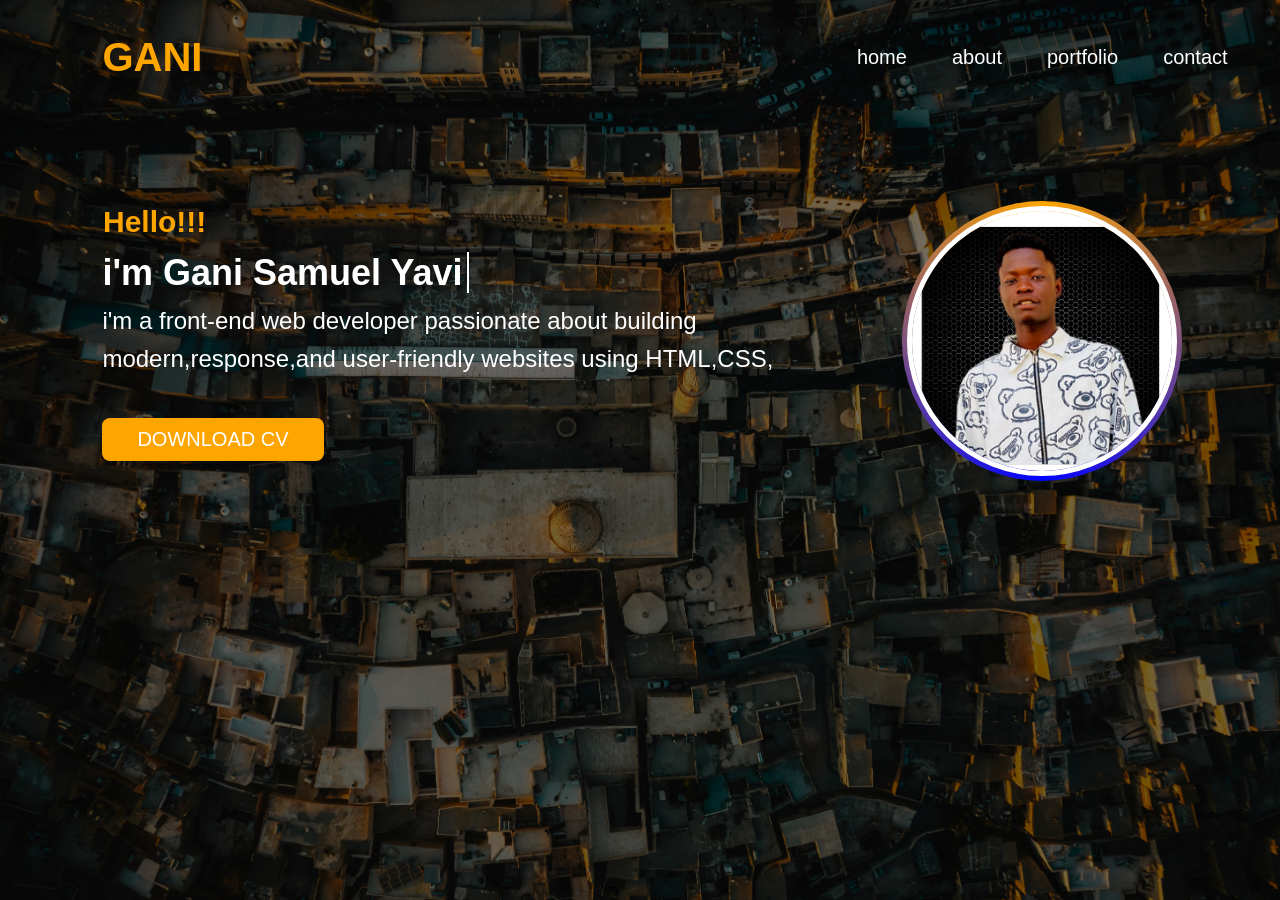
==== commit 9ca1895f: "CHANGE" ====
--- a/index.html
+++ b/index.html
@@ -15,7 +15,7 @@
 
   <!-- ===== META TAGS ===== -->
   <meta name="DESCRIPTION"
-    content=" I M GANI SAMUEL YAVINI- A PASSIONATE WEB DEVELOPER , I M RUN  HTML, CSS">
+    content=" I M GANI SAMUEL YAVINI- A PASSIONATE WEB DEVELOPER , I M RUN  HTML, CSS, JAVASCRIPT">
   <meta name="KEYWORDS"
     content="GANI SAMUEL YAVINI- I BASIC ON BOTH BACK-END AND FRONT-END WEB DEVELOPMENT,WUKARI,TARABA STATE,NIGERIA WEB DEVELOPER">
   <meta name="AUTHOR" content="GANI SAMUEL YAVINI ">
--- a/style.css
+++ b/style.css
@@ -42,8 +42,8 @@
     font-size:30px;
     margin-bottom:30px;
     position: relative;
-    right: 330px;
-    top: 190px;
+    right: 340px;
+    top: 180px;
 }
 /* CV Download Button */
 button {
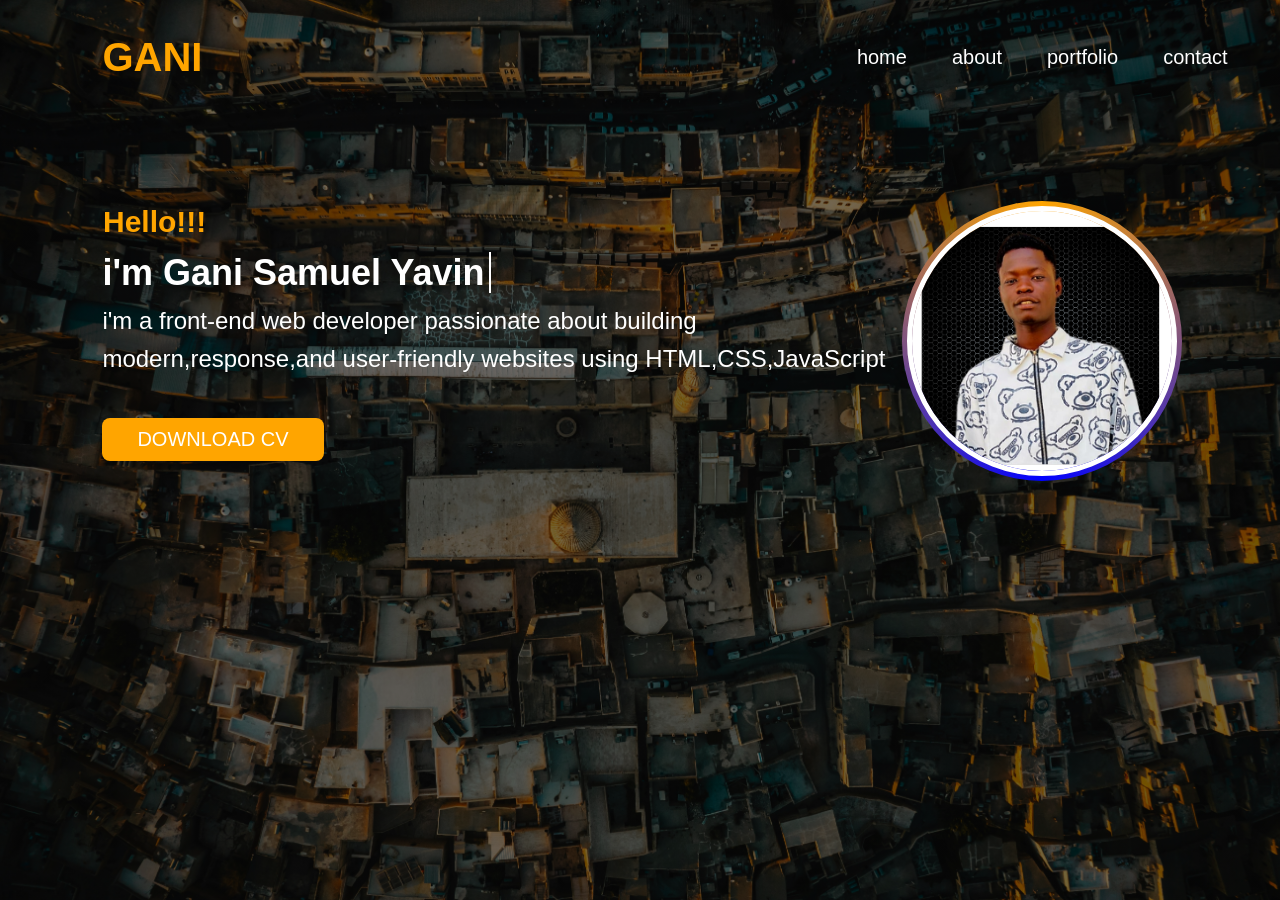
==== commit 4715e2cf: "CHANGE 2" ====
--- a/index.html
+++ b/index.html
@@ -53,7 +53,7 @@
     <section class="hero">
       <div class="hero-text">
                <h2> <span id="typing"></span></h2>
-               <P> i'm a front-end web developer passionate about building modern,response,and user-friendly websites using HTML,CSS,</P>
+               <P> i'm a front-end web developer passionate about building modern,response,and user-friendly websites using HTML,CSS,JavaScript</P>
       
           <button id="cvbutton">DOWNLOAD CV</button>
 
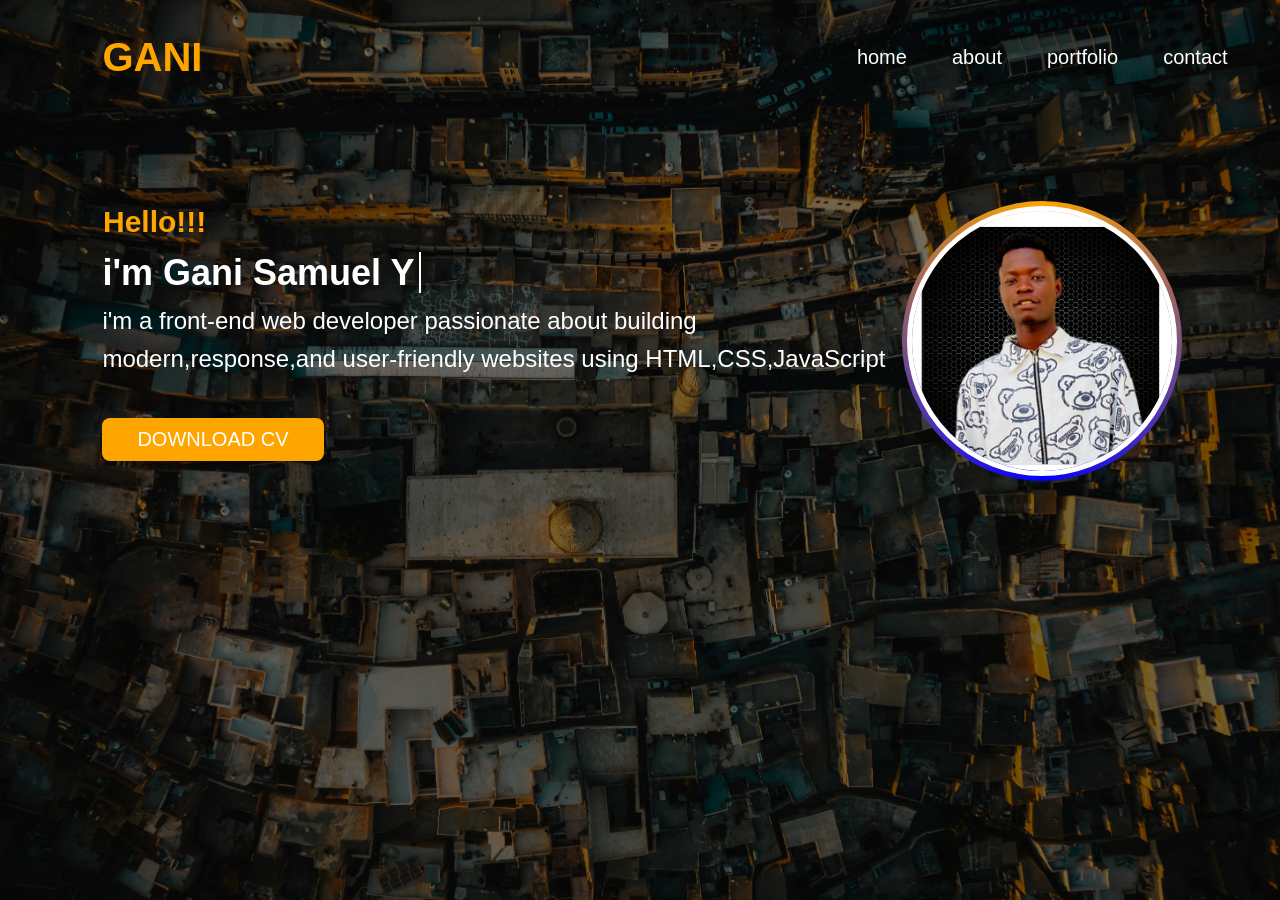
==== commit bb1e1f87: "name" ====
--- a/index.html
+++ b/index.html
@@ -4,8 +4,9 @@
 <head>
          
   <!-- ===== META & BASIC SET UP ===== -->
+   
   <meta charset="UTF-8">
-  <meta http-equiv="X-UA-compatible " content="IE=edge">
+  <meta http-equiv="X-UA-Compatible" content="IE=edge">
   <meta name="viewport" content="width=device-width, initial-scale=1.0">
   
   
